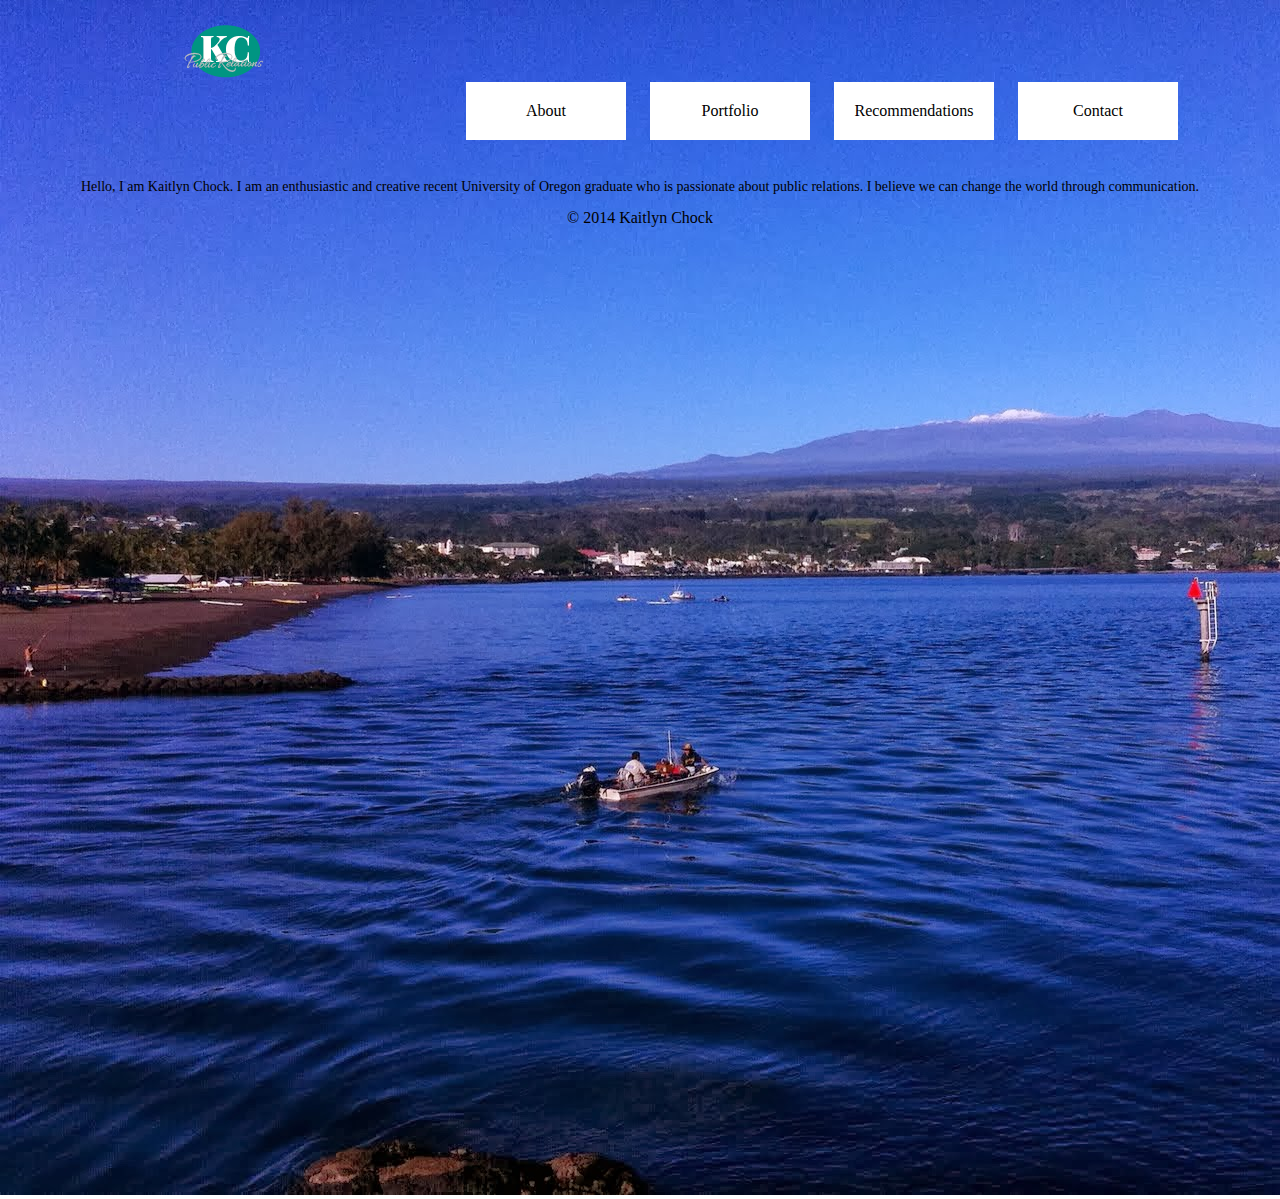
==== unit6/index.html @ ab969f8c "Portfolio phase one" ====
<!DOCTYPE html>
<html>
<head>
 	<title>Kaitlyn Chock Public Relations</title>
 	<link rel="stylesheet" href="style.css" />
 	<link href='http://fonts.googleapis.com/css?family=Playfair+Display:400,700,400italic|Allura|Great+Vibes|Open+Sans:800italic,400,300' rel='stylesheet' type='text/css'>
</head>
<body>
<header>
	<img id="logo" src="logo.png" alt="Kaitlyn Chock PR">
	<a href="#">About</a>
	<a href="#">Portfolio</a>
	<a href="#">Recommendations</a>
	<a href="#">Contact</a>
	<nav class="clearfix">
</nav>
</header>
	<section>
	<div id="hero">
	<img src="header.jpg">
	</div>
	</section>


	<section>
		<p>Hello, I am Kaitlyn Chock. I am an enthusiastic and creative recent University of Oregon graduate who is passionate about public relations. I believe we can change the world through communication.</p>
		</section>


  <footer>&copy 2014 Kaitlyn Chock</footer>
</body>

</html>
---- unit6/style.css ----
body {
  font-family: Playfair+Display;
  text-align: center;
}
nav {
  background-color: #ffffff;
  font-family: Playfair+Display;
  text-decoration: none;
  color:black;
  display: inline-block;
  font-size: 22px;
  float:right;
}

a {
  background-color: #ffffff;
  color: black;
  text-decoration: none;
  display: inline-block;
  padding: 20px;
  width: 120px;
  float: absolute;
  margin: 10px;
  clear: both;
  font-family: Playfair+Display;
}
section {
  overflow: auto;

a:hover {
  background-color: #000000;
  color: white;
}

.clearfix:after {
  visibility: hidden;
  display: block;
  content: " ";
  clear: both;
  height: 0;
  font-size: 0;
}

#logo {
  display: block;
  margin: 0 auto;
  clear: both;
  padding-top: 15px;
}
#hero {
    width: 100%;
    height: 100%;
    position: absolute;
    top: 0;
    left: 0;
    z-index: -5000;
}
footer {
  text-align: center;
  border-top: 1px solid black;
  padding: 18px 0;
  margin-top: 40px;
  clear: top;
   font-family: Playfair+Display;
}
p {
  text-align: center;
  padding-top: 15px;
  padding-bottom: -5px;
  font-size: 14px;
   font-family: Playfair+Display;
}
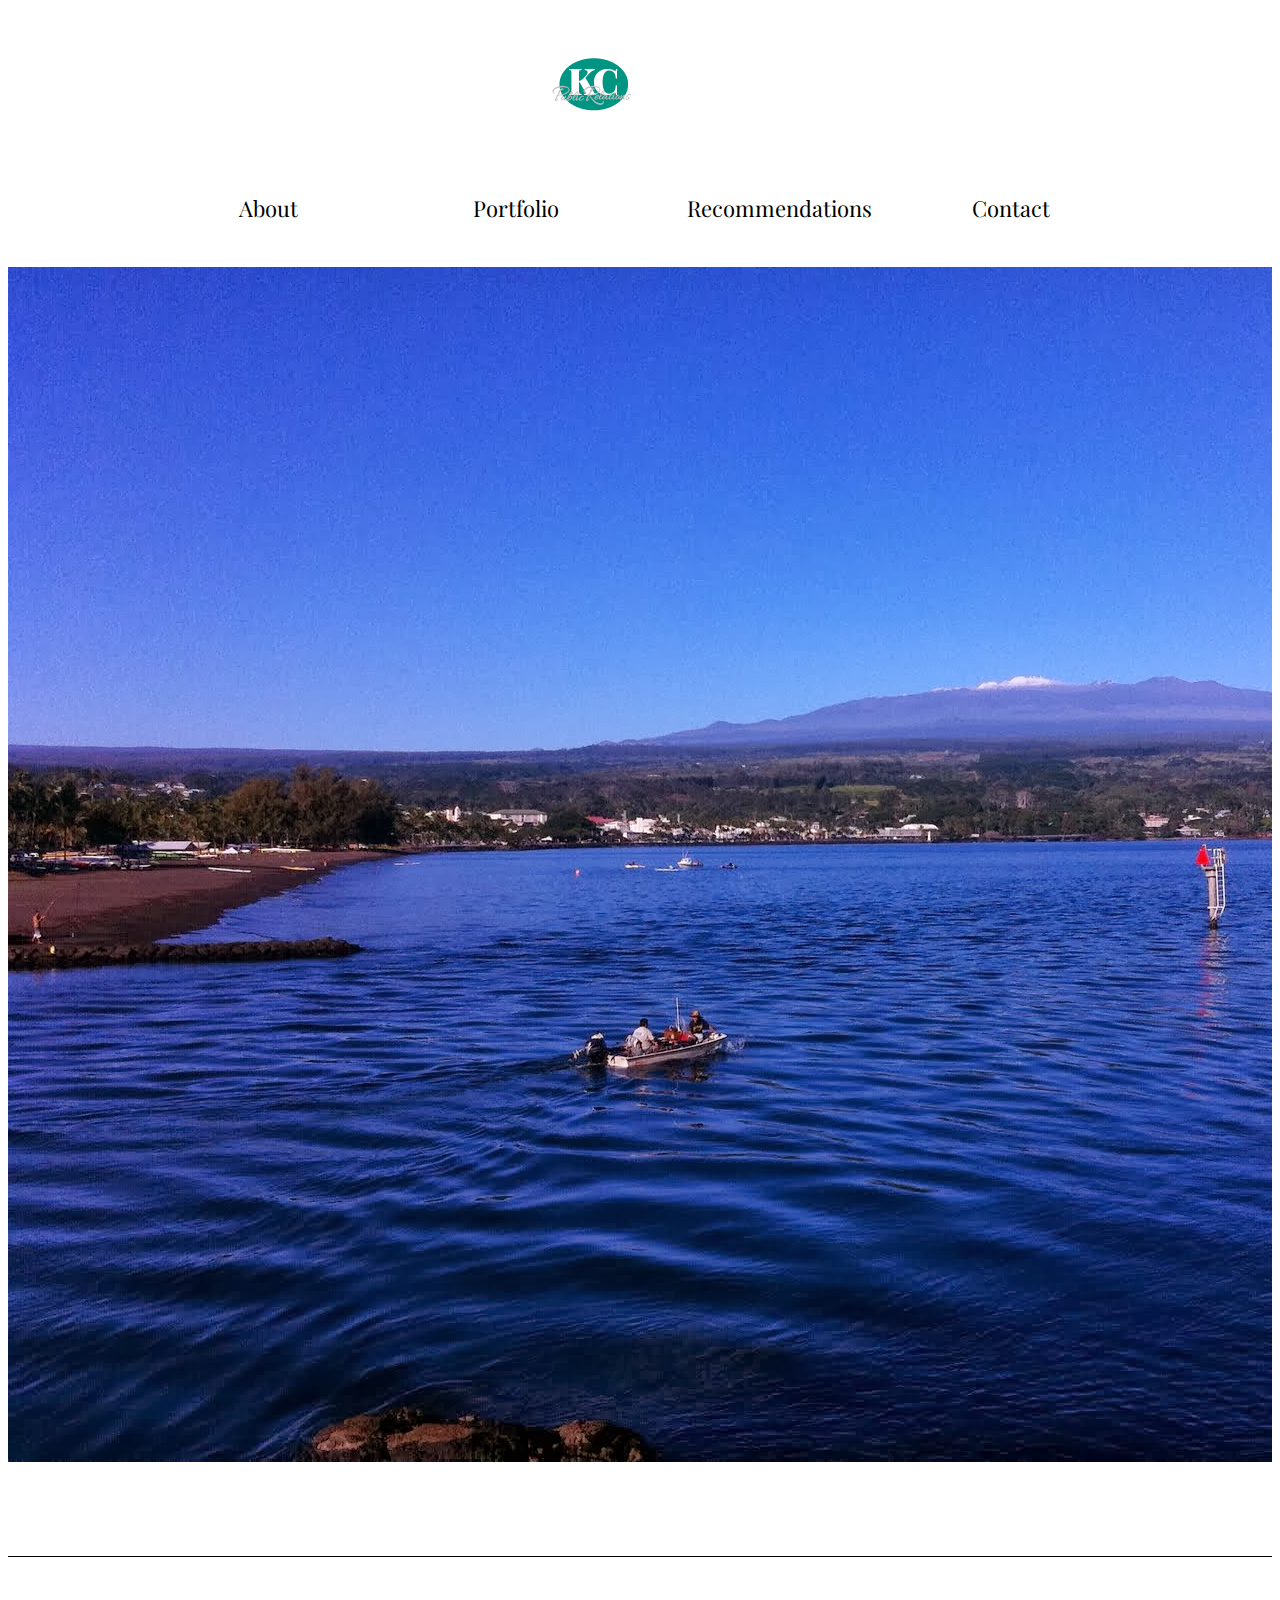
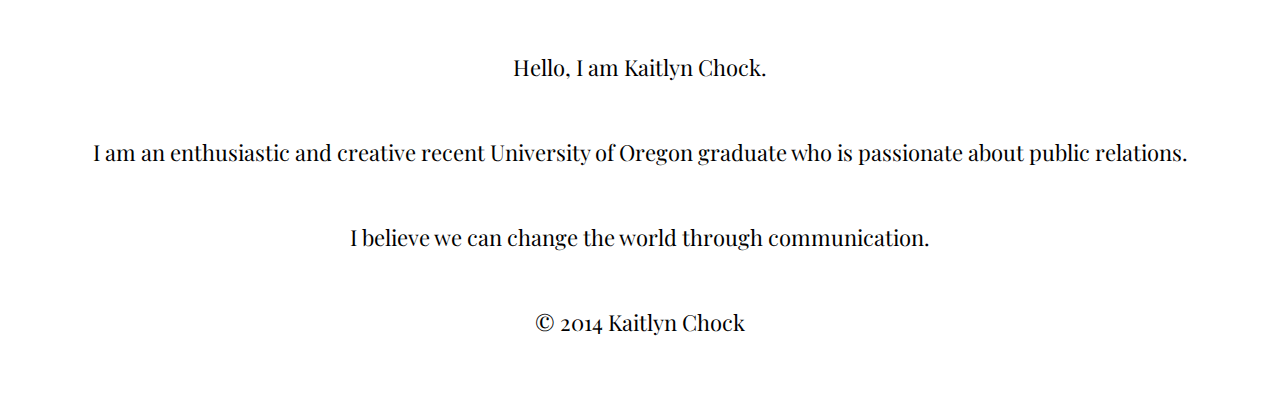
==== commit 52fbfedb: "Cleaned it up" ====
--- a/unit6/index.html
+++ b/unit6/index.html
@@ -7,6 +7,7 @@
 </head>
 <body>
 <header>
+	<meta name=”viewport” content=”width=device-width, intialscale=1”>
 	<img id="logo" src="logo.png" alt="Kaitlyn Chock PR">
 	<a href="#">About</a>
 	<a href="#">Portfolio</a>
@@ -16,18 +17,13 @@
 </nav>
 </header>
 	<section>
-	<div id="hero">
 	<img src="header.jpg">
 	</div>
 	</section>
-
-
-	<section>
-		<p>Hello, I am Kaitlyn Chock. I am an enthusiastic and creative recent University of Oregon graduate who is passionate about public relations. I believe we can change the world through communication.</p>
-		</section>
-
-
-  <footer>&copy 2014 Kaitlyn Chock</footer>
+<footer>
+	<p>Hello, I am Kaitlyn Chock.</p>
+	<p> I am an enthusiastic and creative recent University of Oregon graduate who is passionate about public relations.</p>
+	<p> I believe we can change the world through communication.</p><p>&copy 2014 Kaitlyn Chock</p></footer>
 </body>
 
 </html>
--- a/unit6/style.css
+++ b/unit6/style.css
@@ -1,14 +1,16 @@
 body {
-  font-family: Playfair+Display;
+  font-family: ‘Playfair Display’, serif;
+  font-family: 'Playfair Display,' serif; 
   text-align: center;
+  font-size: 22px;
 }
 nav {
   background-color: #ffffff;
-  font-family: Playfair+Display;
+  font-family: Playfair Display;
   text-decoration: none;
   color:black;
   display: inline-block;
-  font-size: 22px;
+  font-size: 2em;
   float:right;
 }
 
@@ -17,21 +19,23 @@
   color: black;
   text-decoration: none;
   display: inline-block;
-  padding: 20px;
-  width: 120px;
+  padding: 1em;
+  width: 7em;
   float: absolute;
-  margin: 10px;
+  margin: 1em;
   clear: both;
-  font-family: Playfair+Display;
+  font-family: Playfair Display;
 }
 section {
   overflow: auto;
-
+}
+div img {
+  width: 100%;
+}
 a:hover {
   background-color: #000000;
   color: white;
 }
-
 .clearfix:after {
   visibility: hidden;
   display: block;
@@ -40,33 +44,48 @@
   height: 0;
   font-size: 0;
 }
-
 #logo {
   display: block;
   margin: 0 auto;
   clear: both;
-  padding-top: 15px;
-}
-#hero {
-    width: 100%;
-    height: 100%;
-    position: absolute;
-    top: 0;
-    left: 0;
-    z-index: -5000;
+  padding-top: 1.5em;
 }
 footer {
   text-align: center;
   border-top: 1px solid black;
-  padding: 18px 0;
-  margin-top: 40px;
+  padding: 1.8em 0;
+  margin-top: 4em;
   clear: top;
-   font-family: Playfair+Display;
+  font-family: Playfair Display;
 }
 p {
   text-align: center;
-  padding-top: 15px;
+  padding-top: 1.5em;
   padding-bottom: -5px;
-  font-size: 14px;
+<<<<<<< Updated upstream
+  font-size: 1.4em;
    font-family: Playfair+Display;
-}+}
+=======
+  font-size: 1.4em;
+  font-family: Playfair Display;
+}
+@media only screen and (max-width: 800px){
+  nav {
+    width:50%;
+    font-size: 1em;
+}
+  img {
+    width: 100%; 
+}
+a {
+  display:block;
+  text-align: center;
+  margin: 0;
+}
+@media only screen and (max-width: 450px) {
+  nav {
+    width: 100%;
+    background: white;
+}
+>>>>>>> Stashed changes
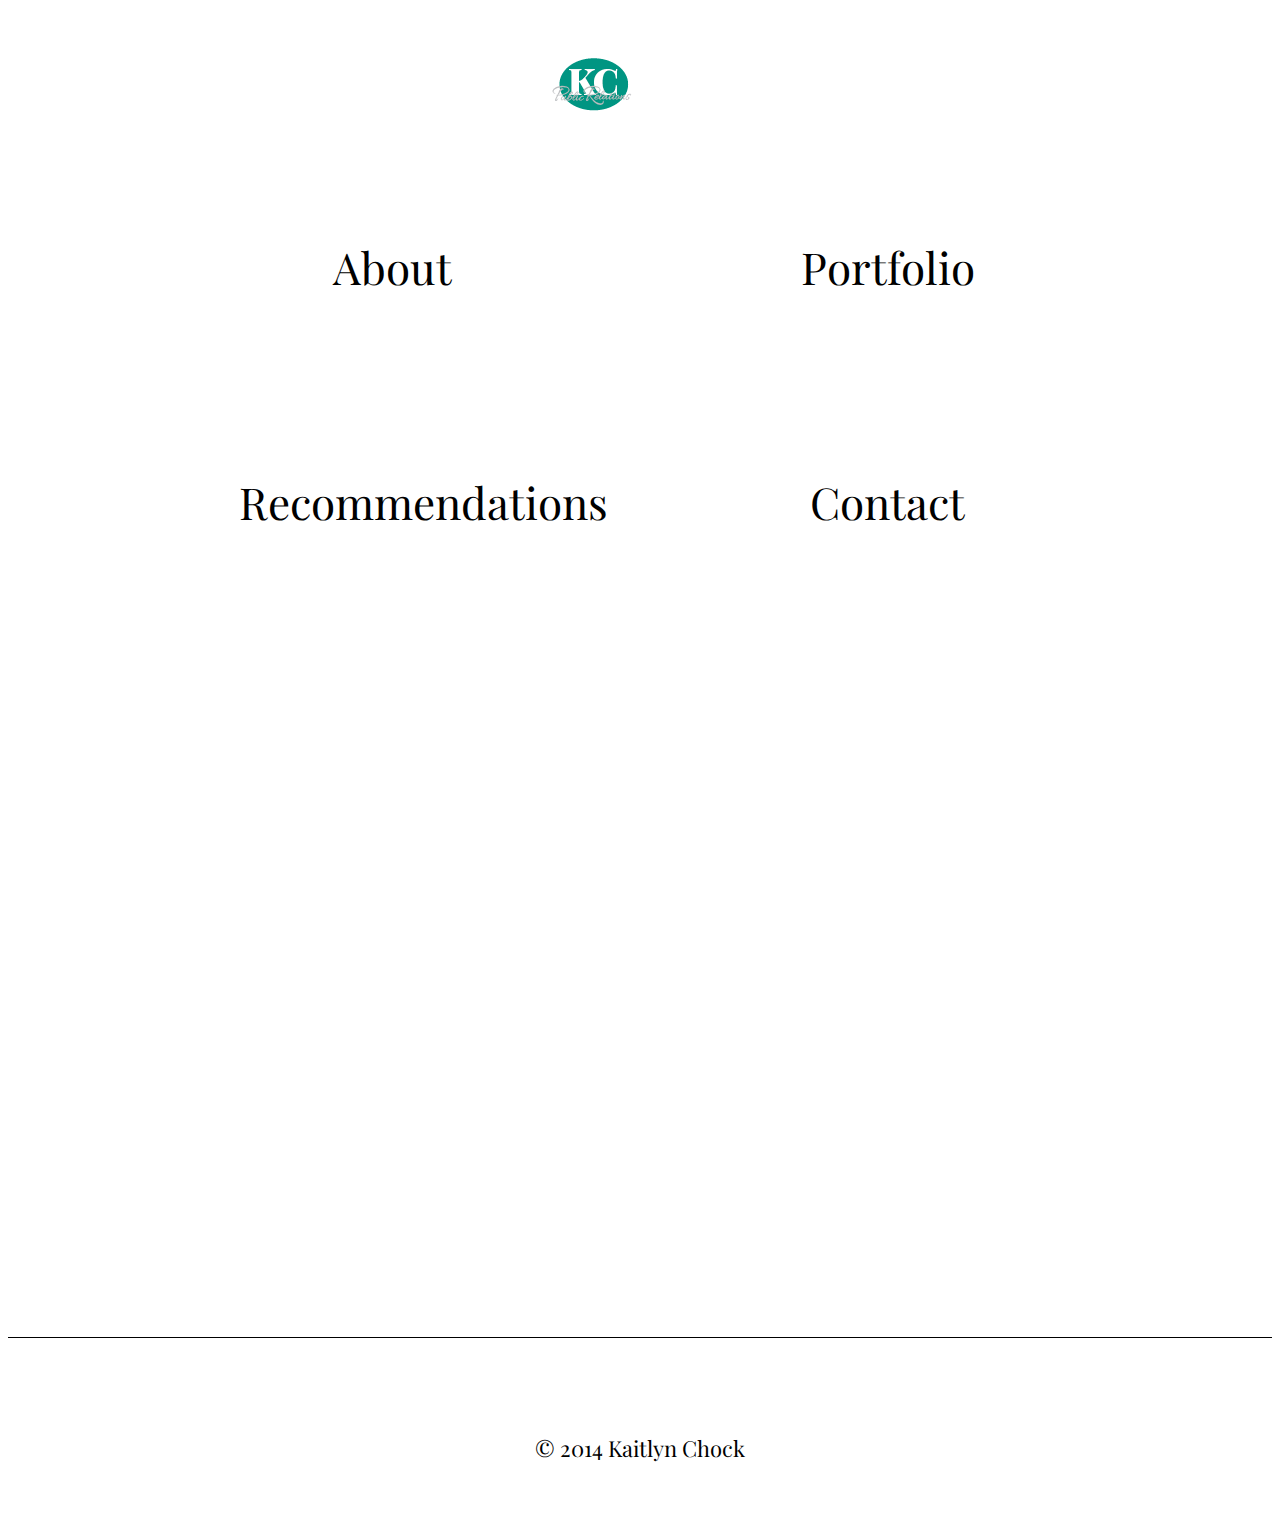
==== commit be1ea240: "Update index.html" ====
--- a/unit6/index.html
+++ b/unit6/index.html
@@ -1,29 +1,28 @@
 <!DOCTYPE html>
 <html>
 <head>
+	<meta name="viewport" content="width=device-width, intialscale=1">
  	<title>Kaitlyn Chock Public Relations</title>
- 	<link rel="stylesheet" href="style.css" />
+ 	<link rel="stylesheet" type="text/css" href="style.css" />
  	<link href='http://fonts.googleapis.com/css?family=Playfair+Display:400,700,400italic|Allura|Great+Vibes|Open+Sans:800italic,400,300' rel='stylesheet' type='text/css'>
 </head>
 <body>
 <header>
-	<meta name=”viewport” content=”width=device-width, intialscale=1”>
 	<img id="logo" src="logo.png" alt="Kaitlyn Chock PR">
-	<a href="#">About</a>
-	<a href="#">Portfolio</a>
-	<a href="#">Recommendations</a>
-	<a href="#">Contact</a>
 	<nav class="clearfix">
-</nav>
+		<a href="#">About</a>
+		<a href="#">Portfolio</a>
+		<a href="#">Recommendations</a>
+		<a href="#">Contact</a>
+	</nav>
 </header>
-	<section>
-	<img src="header.jpg">
-	</div>
-	</section>
+<section>
+	<h1>Hello, I am Kaitlyn Chock.</h1>
+	<p> I am an enthusiastic and creative recent University of Oregon graduate who is passionate about public relations.</p>
+	<p> I believe we can change the world through communication.</p>
+</section>
 <footer>
-	<p>Hello, I am Kaitlyn Chock.</p>
-	<p> I am an enthusiastic and creative recent University of Oregon graduate who is passionate about public relations.</p>
-	<p> I believe we can change the world through communication.</p><p>&copy 2014 Kaitlyn Chock</p></footer>
+	<p>&copy 2014 Kaitlyn Chock</p>
+</footer>
 </body>
-
 </html>
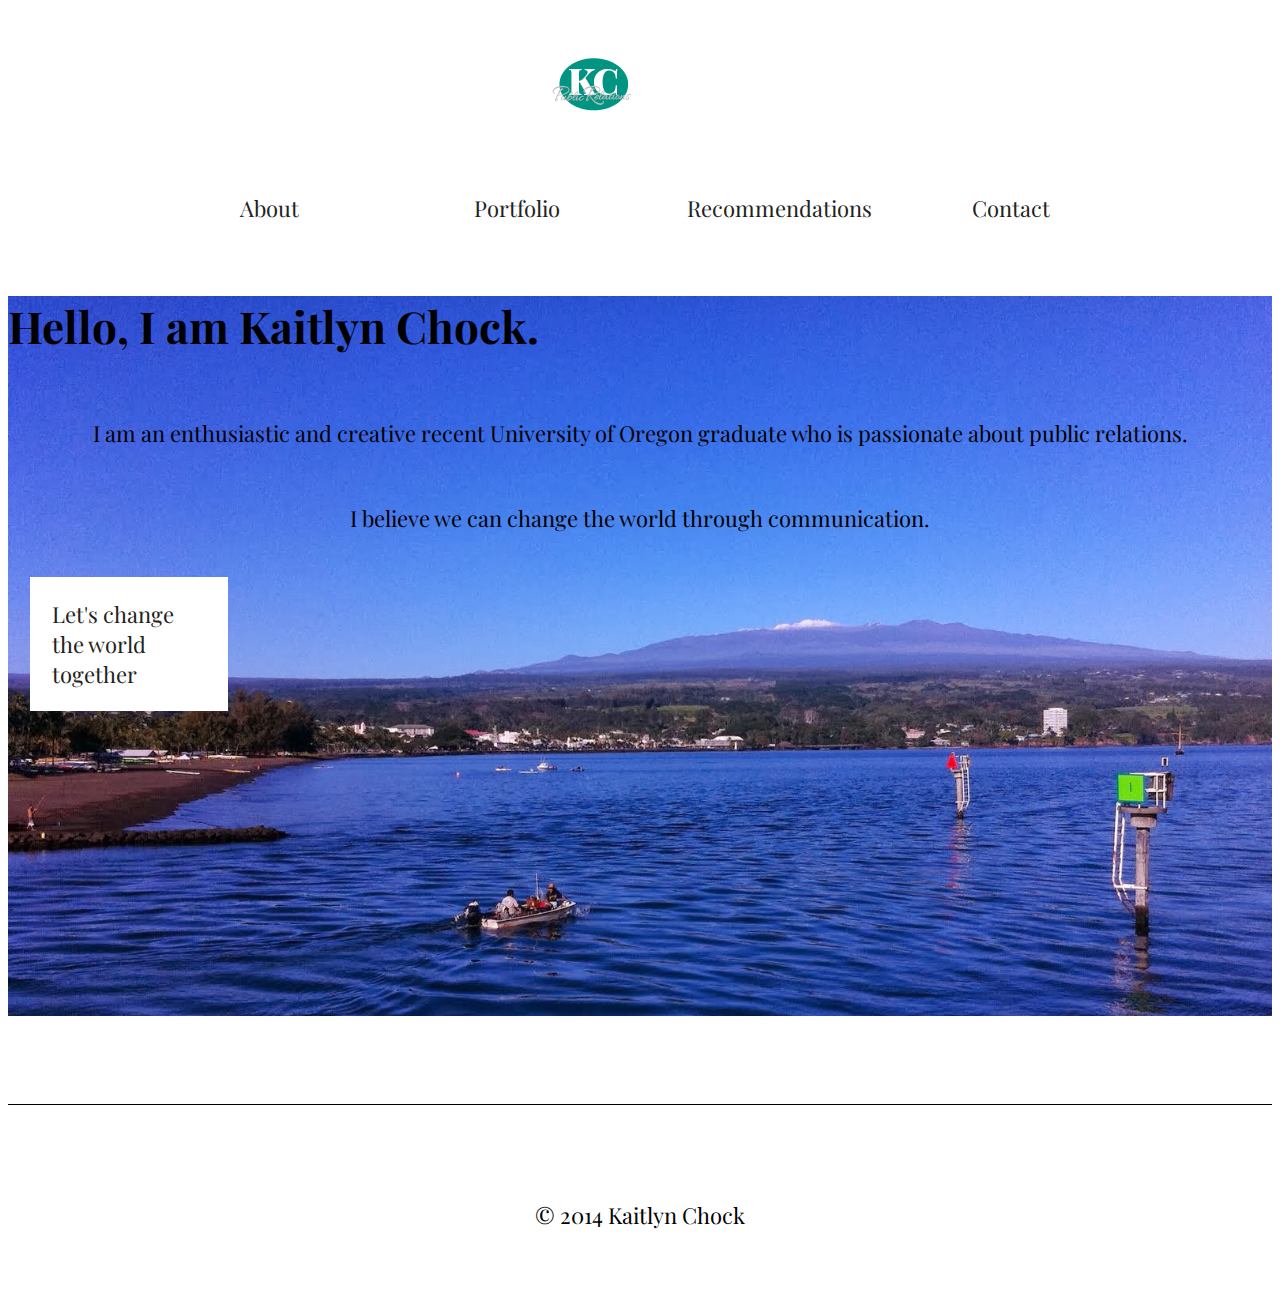
==== commit a1dcd220: "Update index.html" ====
--- a/unit6/index.html
+++ b/unit6/index.html
@@ -17,9 +17,12 @@
 	</nav>
 </header>
 <section>
-	<h1>Hello, I am Kaitlyn Chock.</h1>
-	<p> I am an enthusiastic and creative recent University of Oregon graduate who is passionate about public relations.</p>
-	<p> I believe we can change the world through communication.</p>
+	<div>
+		<h1>Hello, I am Kaitlyn Chock.</h1>
+		<p> I am an enthusiastic and creative recent University of Oregon graduate who is passionate about public relations.</p>
+		<p> I believe we can change the world through communication.</p>
+		<a href="#">Let's change the world together</a>
+	</div>
 </section>
 <footer>
 	<p>&copy 2014 Kaitlyn Chock</p>
--- a/unit6/style.css
+++ b/unit6/style.css
@@ -1,40 +1,55 @@
 body {
-  font-family: ‘Playfair Display’, serif;
-  font-family: 'Playfair Display,' serif; 
+  font-family: 'Playfair Display', garamond, serif;
   text-align: center;
   font-size: 22px;
 }
+section {
+  background:url('header.jpg') no-repeat;
+  background-size:cover;
+  height:80vh;
+  text-align:left;
+}
+footer {
+  text-align: center;
+  border-top: 1px solid black;
+  padding: 1.8em 0;
+  margin-top: 4em;
+}
 nav {
   background-color: #ffffff;
-  font-family: Playfair Display;
   text-decoration: none;
-  color:black;
   display: inline-block;
-  font-size: 2em;
-  float:right;
 }
-
 a {
   background-color: #ffffff;
-  color: black;
+  color: #222;
+  display: inline-block;
+  margin: 1em;
+  padding: 1em;
   text-decoration: none;
-  display: inline-block;
-  padding: 1em;
   width: 7em;
-  float: absolute;
-  margin: 1em;
-  clear: both;
-  font-family: Playfair Display;
-}
-section {
-  overflow: auto;
-}
-div img {
-  width: 100%;
+  /*clear: both;*/
 }
 a:hover {
-  background-color: #000000;
+  background-color: #222;
   color: white;
+}
+#logo {
+  display: block;
+  margin: 0 auto;
+  clear: both;
+  padding-top: 1.5em;
+}
+p {
+  text-align: center;
+  padding-top: 1.5em;
+  padding-bottom: -5px;
+<<<<<<< Updated upstream
+  font-size: 1.4em;
+}
+=======
+  font-size: 1.4em;
+  font-family: Playfair Display;
 }
 .clearfix:after {
   visibility: hidden;
@@ -43,32 +58,6 @@
   clear: both;
   height: 0;
   font-size: 0;
-}
-#logo {
-  display: block;
-  margin: 0 auto;
-  clear: both;
-  padding-top: 1.5em;
-}
-footer {
-  text-align: center;
-  border-top: 1px solid black;
-  padding: 1.8em 0;
-  margin-top: 4em;
-  clear: top;
-  font-family: Playfair Display;
-}
-p {
-  text-align: center;
-  padding-top: 1.5em;
-  padding-bottom: -5px;
-<<<<<<< Updated upstream
-  font-size: 1.4em;
-   font-family: Playfair+Display;
-}
-=======
-  font-size: 1.4em;
-  font-family: Playfair Display;
 }
 @media only screen and (max-width: 800px){
   nav {
